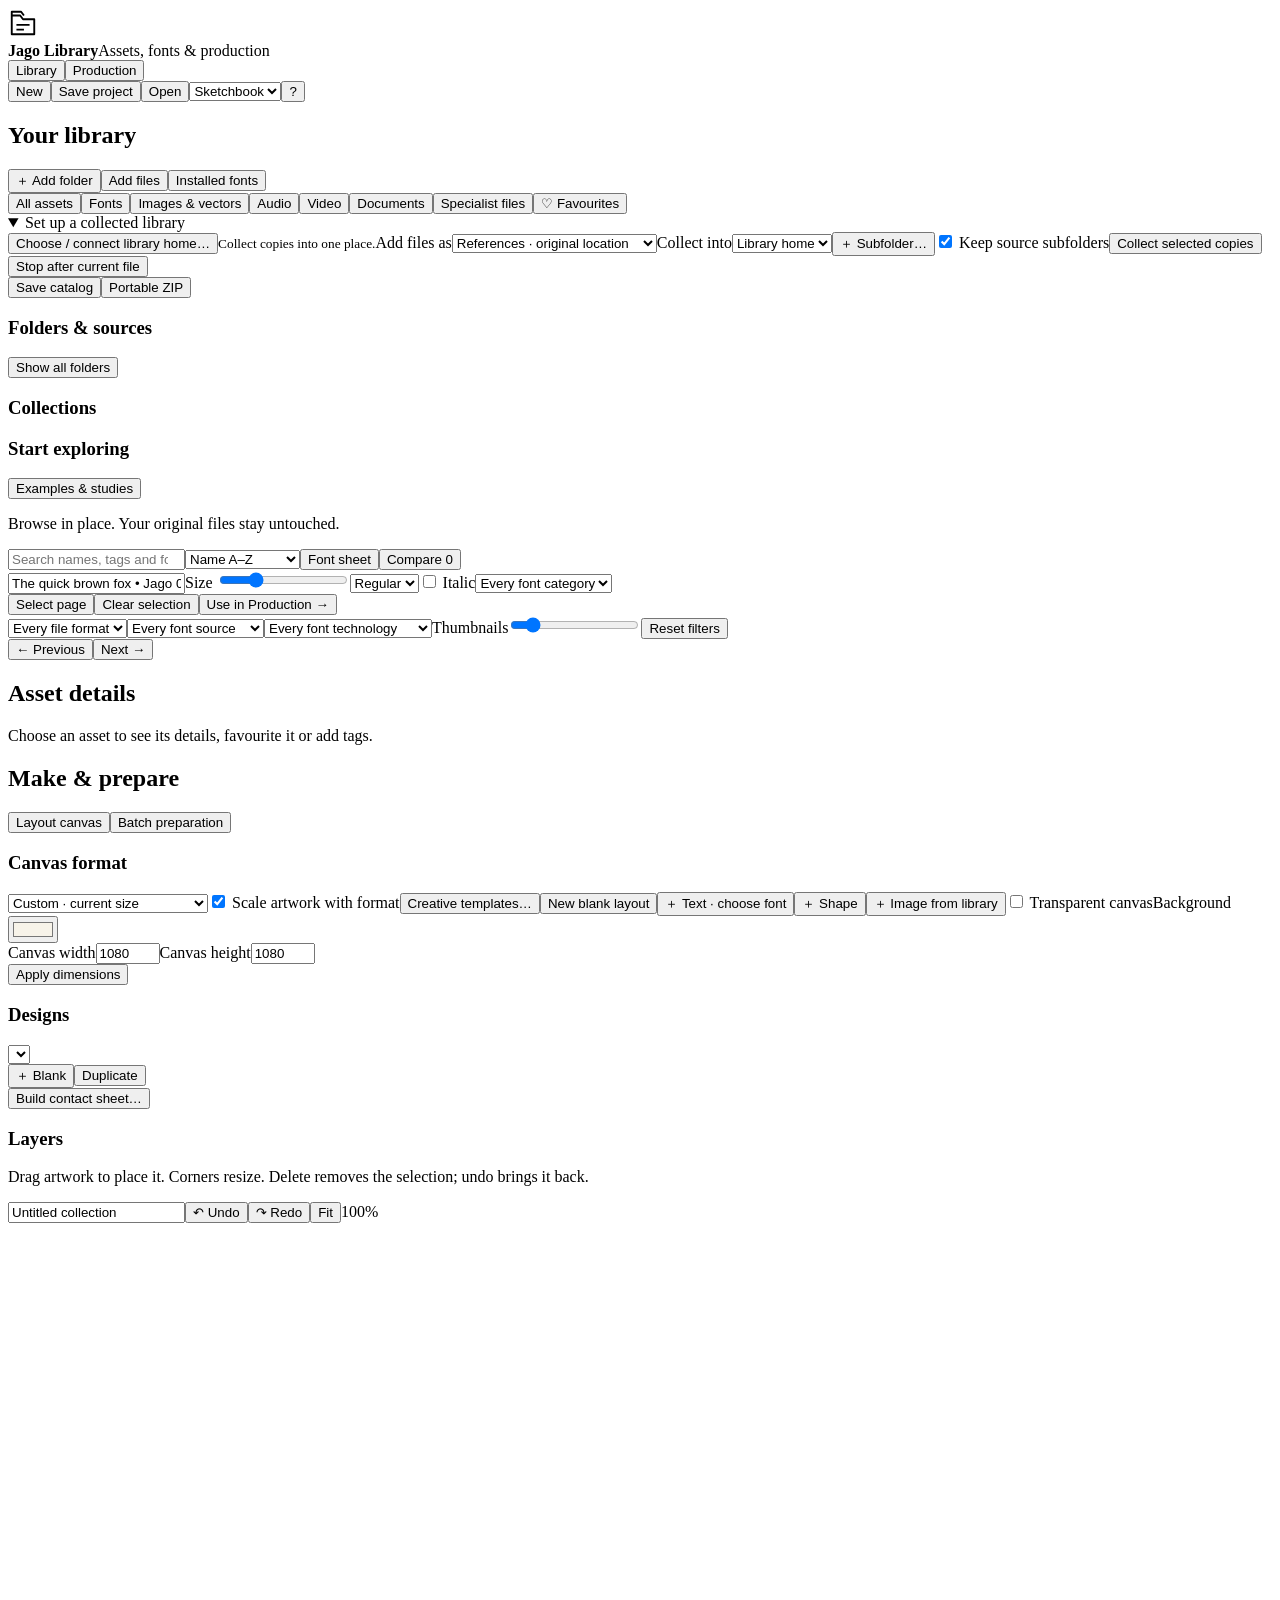
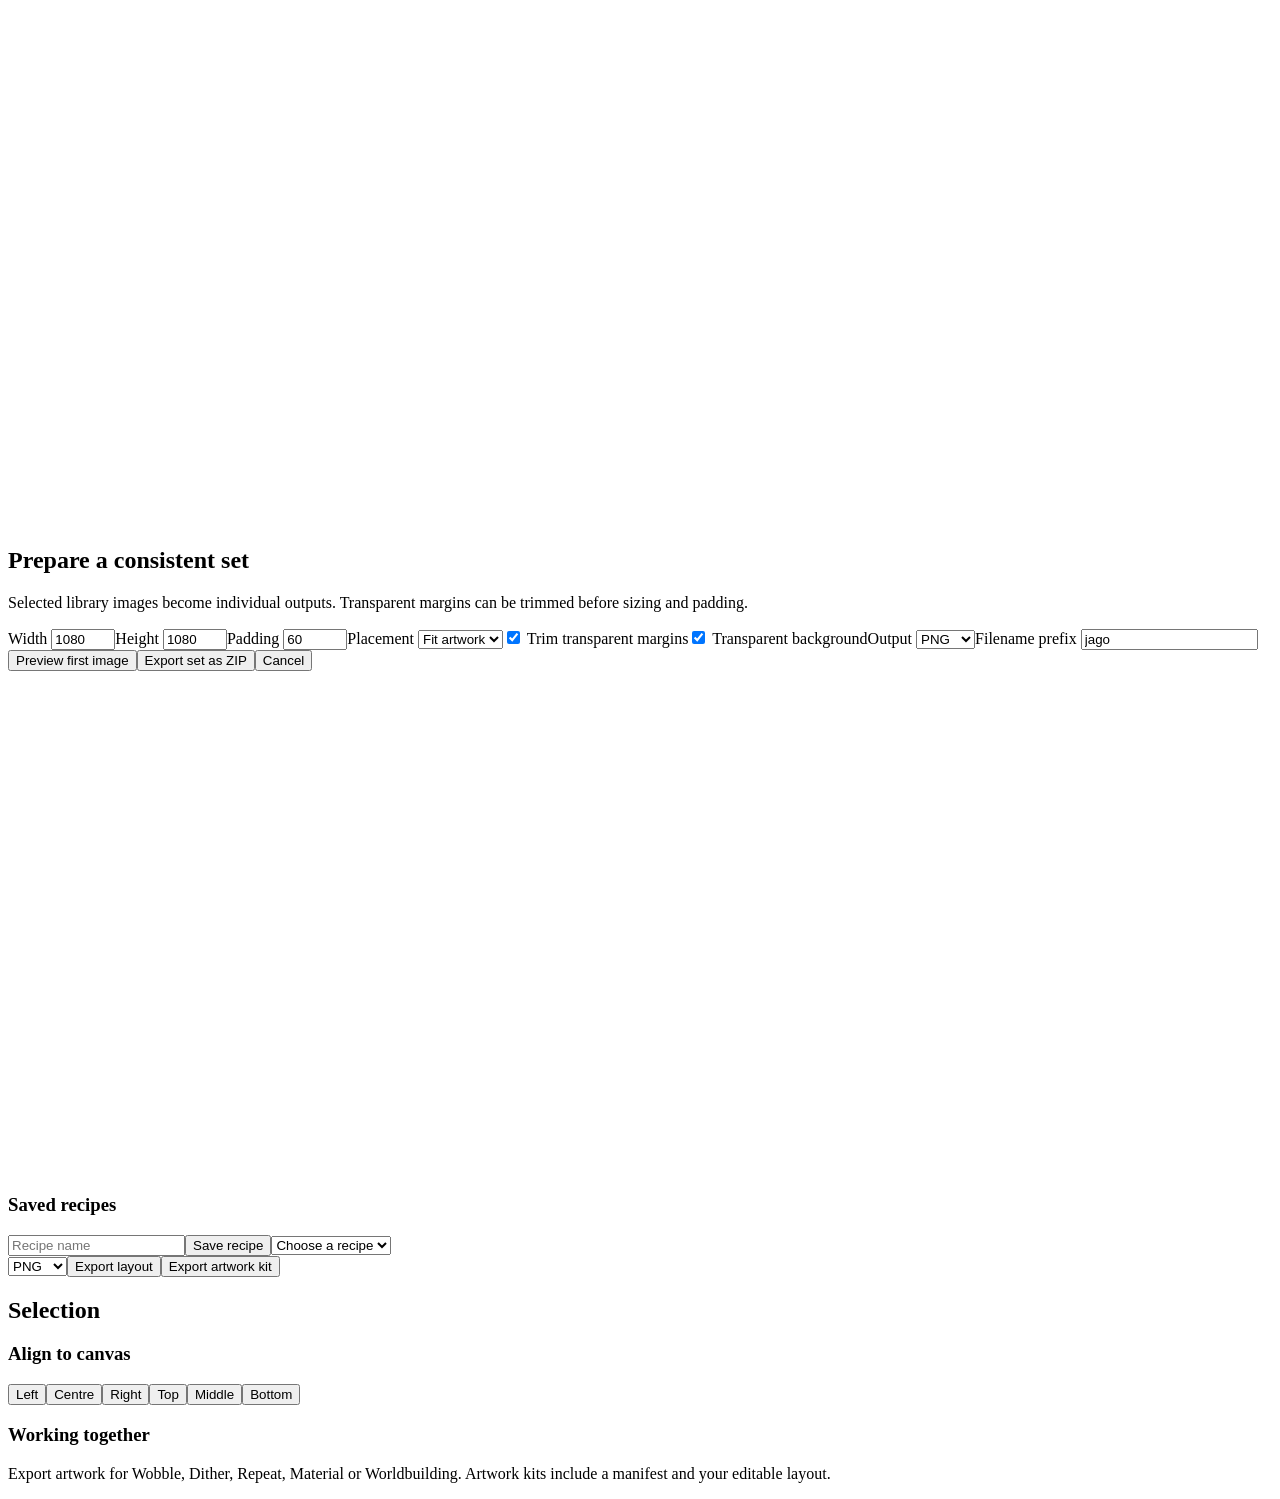
==== Source/Web/index.html @ 7f6089d3 "Prepare Jago Library 0.9.0 release Browse assets and fonts, organise collections, build layouts and " ====
<!doctype html><html lang="en"><meta charset="utf-8"><meta name="viewport" content="width=device-width,initial-scale=1"><title>Jago Library + Production Studio</title><style>/*STYLE*/</style><body>
<header><div class="brand"><svg viewBox="0 0 32 32" width="30" height="30" aria-hidden="true"><path d="M4 8h9l3 4h12v16H4Z M4 8V4h10l3 4 M9 18h14 M9 23h8" fill="none" stroke="currentColor" stroke-width="2" stroke-linejoin="round"/></svg><div><strong>Jago Library</strong><span>Assets, fonts &amp; production</span></div></div><nav aria-label="Workspace"><button id="libraryTab" class="active">Library</button><button id="productionTab">Production</button></nav><div class="headActions"><button id="newProject">New</button><button id="save">Save project</button><button id="open">Open</button><select id="theme" aria-label="Application appearance"><option value="sketch">Sketchbook</option><option value="dark">Charcoal</option><option value="paper">Paper</option><option value="plum">Plum</option><option value="candy">Candy</option></select><button id="help" aria-label="Help and about">?</button></div></header>
<div id="library" class="workspace"><aside class="left"><h2>Your library</h2><button id="folder" class="primary full">＋ Add folder</button><button id="import" class="full">Add files</button><button id="fonts" class="full">Installed fonts</button><div class="section"><button data-type="all" class="filter active">All assets <span id="countAll"></span></button><button data-type="font" class="filter">Fonts</button><button data-type="image" class="filter">Images & vectors</button><button data-type="audio" class="filter">Audio</button><button data-type="video" class="filter">Video</button><button data-type="pdf" class="filter">Documents</button><button data-type="special" class="filter">Specialist files</button><button id="favourites" class="filter">♡ Favourites</button></div><section id="managedControls" class="section"><details id="libraryManager" open><summary id="homeSummary">Set up a collected library</summary><button id="libraryHome" class="full primary">Choose / connect library home…</button><small id="libraryPath">Collect copies into one place.</small><label>Add files as<select id="addMode" class="full"><option value="reference">References · original location</option><option value="copy">Collected copies · library home</option></select></label><label>Collect into<select id="collectFolder" class="full"><option value="">Library home</option></select></label><button id="newLibraryFolder" class="full">＋ Subfolder…</button><label class="inlineCheck"><input id="preserveFolders" type="checkbox" checked> Keep source subfolders</label><button id="collectSelected" class="full">Collect selected copies</button><button id="collectCancel" class="full hidden">Stop after current file</button><small id="collectStatus" role="status"></small><div class="toolbar"><button id="saveLibrary">Save catalog</button><button id="exportLibrary">Portable ZIP</button></div><div id="managedFolders"></div></details></section><h3>Folders & sources</h3><div id="roots"></div><button id="clearFolder" class="small full">Show all folders</button><h3>Collections</h3><div id="tags"></div><h3>Start exploring</h3><button id="examples" class="full">Examples & studies</button><p class="muted">Browse in place. Your original files stay untouched.</p><div class="grow"></div><small id="mode"></small></aside>
<main><div class="toolbar"><input id="search" type="search" placeholder="Search names, tags and fonts…" aria-label="Search library"><select id="sort" aria-label="Sort library"><option value="name">Name A–Z</option><option value="recent">Recently added</option><option value="size">Largest files</option></select><button id="fontProof">Font sheet</button><button id="compare">Compare <span id="compareCount">0</span></button></div><div class="specimen" id="specimen"><input id="sample" value="The quick brown fox • Jago 0123456789" aria-label="Font preview text"><label>Size <input id="sampleSize" type="range" min="18" max="72" value="32"></label><select id="sampleWeight" aria-label="Font preview weight"><option value="400">Regular</option><option value="700">Bold</option></select><label style="width:auto"><input id="sampleItalic" type="checkbox"> Italic</label><select id="fontCategory" aria-label="Font category filter"><option value="">Every font category</option><option>Serif</option><option>Sans</option><option>Mono</option><option>Display</option><option>Uncategorised</option></select></div><div class="toolbar small"><span id="resultCount"></span><button id="selectPage">Select page</button><button id="clearSelection">Clear selection</button><button id="send" class="primary">Use in Production →</button></div><div class="catalogFilters"><select id="extensionFilter" aria-label="File format"><option value="">Every file format</option></select><select id="fontSource" aria-label="Font source"><option value="">Every font source</option><option value="suite">Jago shared pool</option><option value="installed">Installed on this PC</option><option value="machine">Machine-installed</option><option value="user">User-installed</option><option value="file">Library font files</option></select><select id="fontTechnology" aria-label="Font technology"><option value="">Every font technology</option><option value="variable">Variable fonts</option><option value="static">Static fonts</option><option value="unknown">Not inspected / unknown</option></select><label class="thumbSize">Thumbnails<input id="thumbSize" type="range" min="140" max="520" value="190" step="10"></label><button id="resetFilters">Reset filters</button></div><div id="filterSummary" class="badge"></div><div id="grid" class="grid"></div><div class="pager"><button id="previous">← Previous</button><span id="pageLabel"></span><button id="next">Next →</button></div></main>
<aside class="inspector"><h2>Asset details</h2><div id="details" class="details"><p class="muted">Choose an asset to see its details, favourite it or add tags.</p></div></aside></div>
<div id="production" class="workspace hidden"><aside class="left"><h2>Make & prepare</h2><button id="canvasMode" class="full active">Layout canvas</button><button id="batchMode" class="full">Batch preparation</button><div class="section"><h3>Canvas format</h3><select id="template" class="full"><option value="custom">Custom · current size</option><option value="square">Square post · 1080 × 1080</option><option value="portrait">Portrait post · 1080 × 1350</option><option value="story">Story · 1080 × 1920</option><option value="proof">Landscape proof · 1123 × 794</option><option value="sheet">A4 sheet · 2480 × 3508</option></select><label class="inlineCheck"><input id="scaleWithFormat" type="checkbox" checked> Scale artwork with format</label><button id="templateGallery" class="full">Creative templates…</button><button id="newLayout" class="full">New blank layout</button><button id="addText" class="full">＋ Text · choose font</button><button id="addShape" class="full">＋ Shape</button><button id="chooseImages" class="full">＋ Image from library</button><label class="inlineCheck"><input id="clearCanvas" type="checkbox"> Transparent canvas</label><label>Background <input id="background" type="color" value="#f7f3e9"></label></div><div class="fieldPair"><label>Canvas width<input id="docWidth" type="number" min="64" max="4096" value="1080"></label><label>Canvas height<input id="docHeight" type="number" min="64" max="4096" value="1080"></label></div><button id="applySize" class="full">Apply dimensions</button><h3>Designs</h3><select id="boardList" class="full" aria-label="Current design"></select><div class="toolbar"><button id="addBoard">＋ Blank</button><button id="duplicateBoard">Duplicate</button></div><button id="contactSheet" class="full">Build contact sheet…</button><h3>Layers</h3><div id="layers" class="layers"></div><div class="grow"></div><p class="muted">Drag artwork to place it. Corners resize. Delete removes the selection; undo brings it back.</p></aside>
<main class="productionMain"><div class="toolbar"><input id="projectName" value="Untitled collection" aria-label="Project name"><button id="undo" title="Undo (Ctrl+Z)">↶ Undo</button><button id="redo" title="Redo (Ctrl+Shift+Z)">↷ Redo</button><button id="fit">Fit</button><span id="zoomLabel">100%</span></div><div id="canvasArea"><div id="canvasStage"><canvas id="canvas" width="900" height="900" aria-label="Production layout"></canvas></div></div><div id="batchArea" class="hidden"><h2>Prepare a consistent set</h2><p class="muted">Selected library images become individual outputs. Transparent margins can be trimmed before sizing and padding.</p><div class="batchControls"><label>Width <input id="batchWidth" type="number" min="64" max="4096" value="1080"></label><label>Height <input id="batchHeight" type="number" min="64" max="4096" value="1080"></label><label>Padding <input id="padding" type="number" min="0" max="1000" value="60"></label><label>Placement <select id="placement"><option value="contain">Fit artwork</option><option value="cover">Fill & crop</option></select></label><label><input id="trim" type="checkbox" checked> Trim transparent margins</label><label><input id="transparent" type="checkbox" checked> Transparent background</label><label>Output <select id="format"><option value="png">PNG</option><option value="jpeg">JPEG</option><option value="webp">WebP</option></select></label><label>Filename prefix <input id="prefix" value="jago"></label></div><div class="toolbar"><button id="previewBatch">Preview first image</button><button id="exportBatch" class="primary">Export set as ZIP</button><button id="cancelBatch" class="hidden">Cancel</button></div><canvas id="batchPreview" width="500" height="500"></canvas><p id="batchInfo"></p><h3>Saved recipes</h3><div class="toolbar"><input id="recipeName" placeholder="Recipe name" aria-label="Recipe name"><button id="saveRecipe">Save recipe</button><select id="recipes" aria-label="Saved recipes"><option value="">Choose a recipe</option></select></div></div><footer><span id="dimensions"></span><select id="layoutFormat" aria-label="Layout export format"><option value="png">PNG</option><option value="jpeg">JPEG</option><option value="webp">WebP</option></select><button id="exportLayout" class="primary">Export layout</button><button id="exportKit">Export artwork kit</button></footer></main>
<aside class="inspector"><h2>Selection</h2><div id="layerDetails"></div><div id="alignmentTools" class="section"><h3>Align to canvas</h3><div class="toolbar"><button data-align="left">Left</button><button data-align="center">Centre</button><button data-align="right">Right</button><button data-align="top">Top</button><button data-align="middle">Middle</button><button data-align="bottom">Bottom</button></div></div><div class="section"><h3>Working together</h3><p class="muted">Export artwork for Wobble, Dither, Repeat, Material or Worldbuilding. Artwork kits include a manifest and your editable layout.</p></div></aside></div>
<div id="toast" role="status"></div><dialog id="dialog"><button id="closeDialog" class="close" aria-label="Close dialog">×</button><div id="dialogBody"></div></dialog><input id="fileInput" type="file" multiple hidden accept="image/*,audio/*,.ttf,.otf,.woff,.woff2"><input id="folderInput" type="file" webkitdirectory multiple hidden><input id="projectInput" type="file" hidden accept=".jagolibrary,.json"><script>/*FILES*/</script><script>/*EXAMPLES*/</script><script>/*METADATA*/</script><script>/*ENHANCEMENTS*/</script><script>/*MANAGED*/</script><script>/*APP*/</script><script>/*ROUND*/</script><script>/*REFINEMENT*/
/*PRODUCTION_UPDATE*/</script><script>/*PDF_WORKBENCH*/</script><script>/*EXPORT_UPDATE*/</script><script>/*SUITE_BRIDGE*/</script><script>/*SUITE_ADAPTER*/</script></body></html>
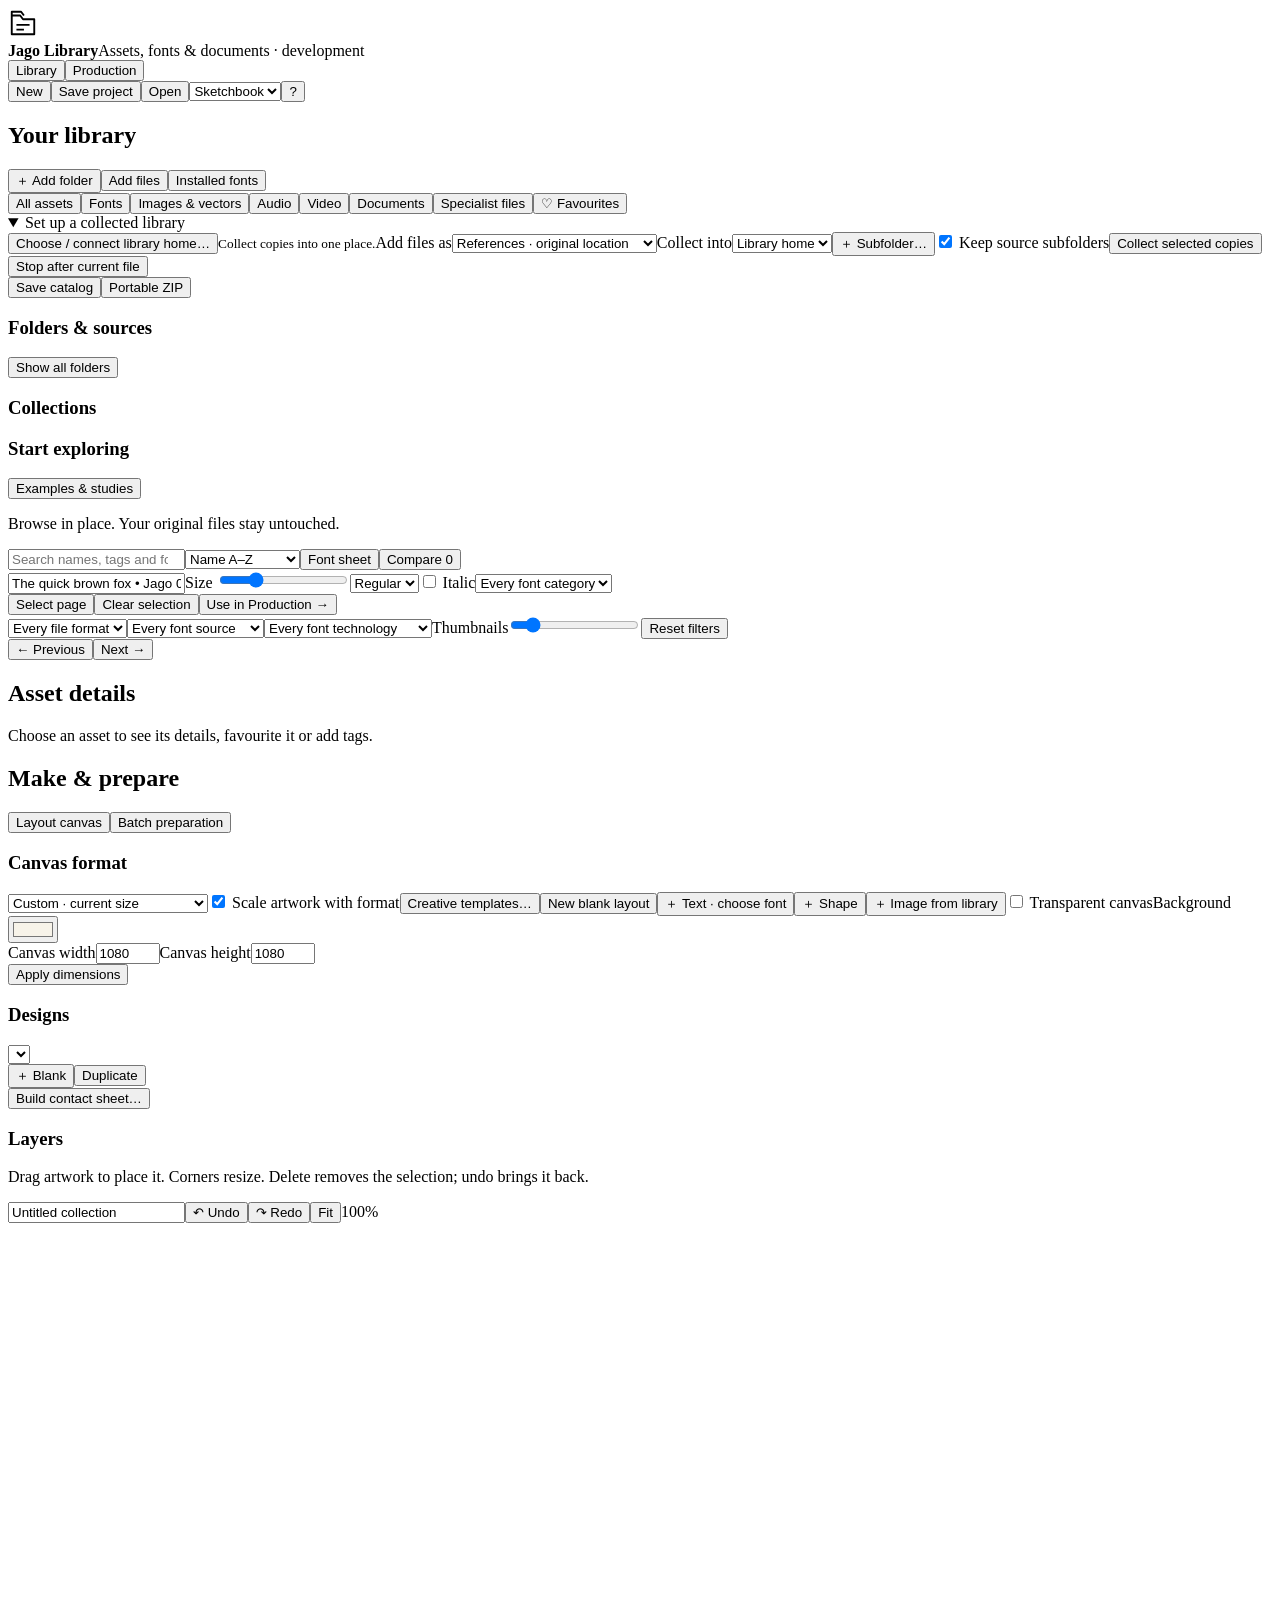
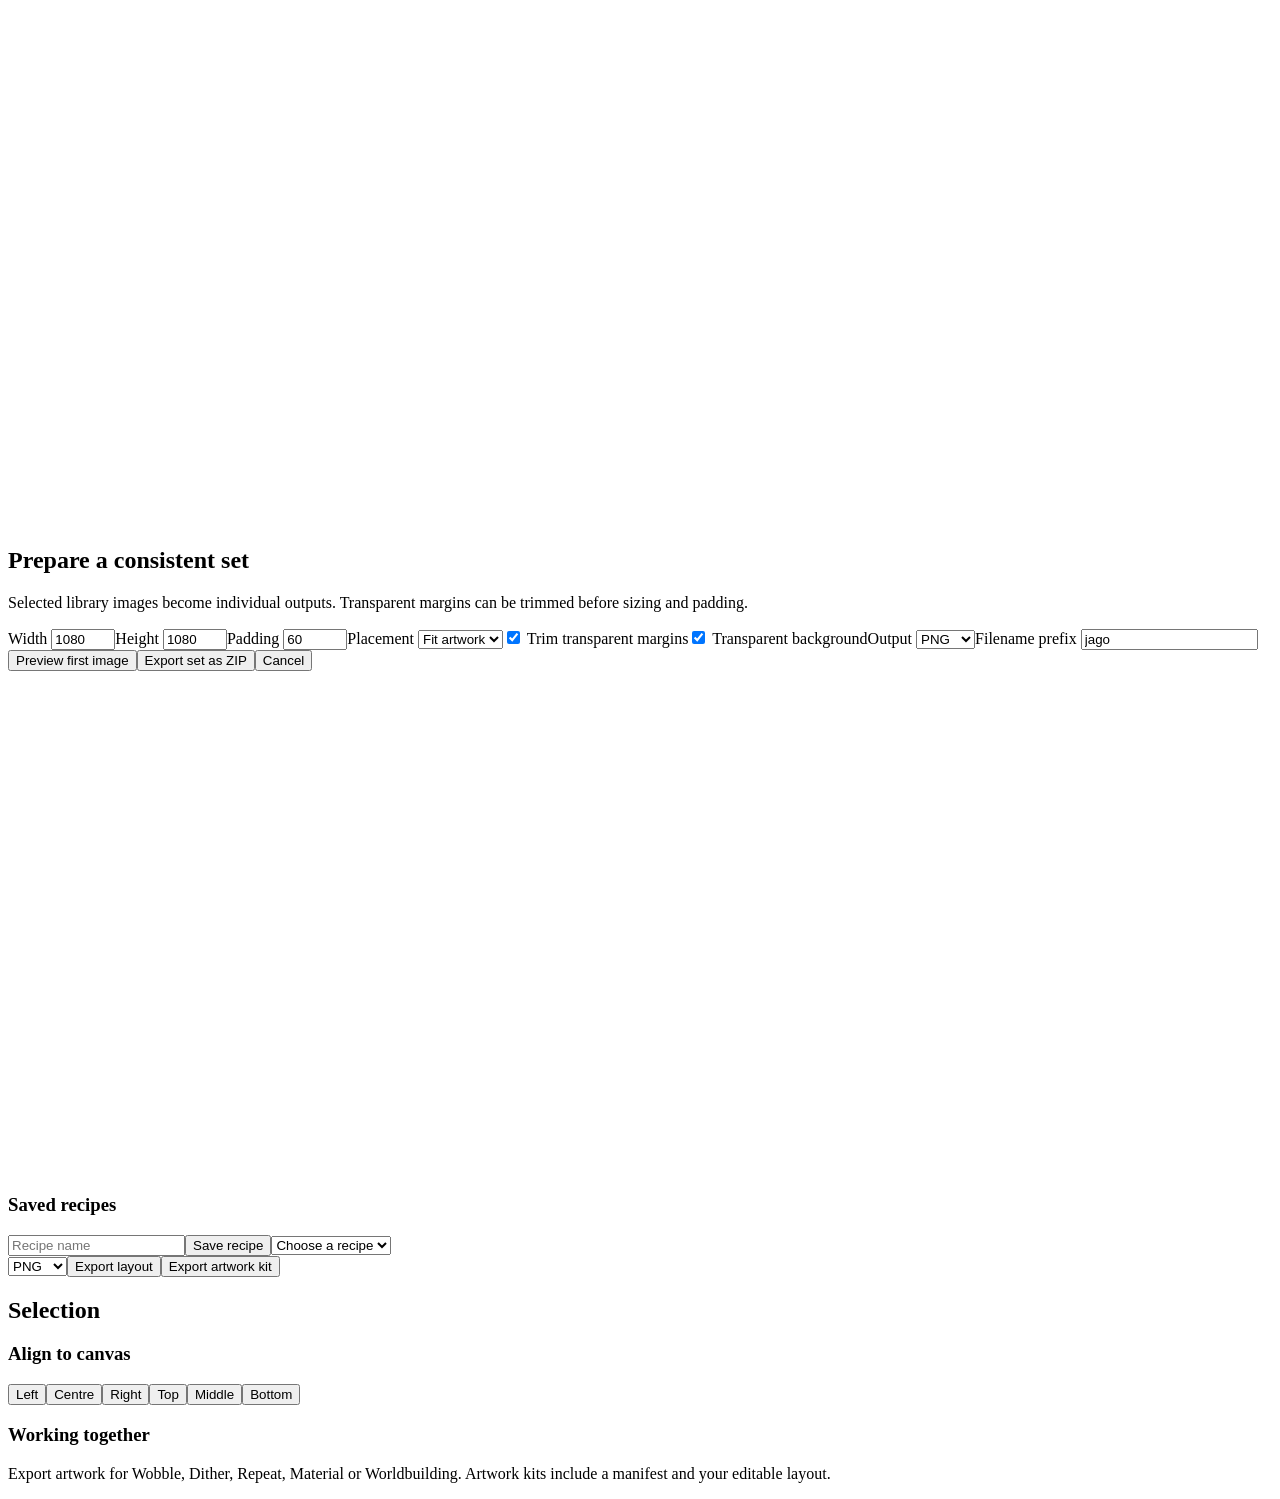
==== commit 537c5501: "Prepare Jago Library 0.10.4 release Update the current source, illustrated guide, and offline browse" ====
--- a/Source/Web/index.html
+++ b/Source/Web/index.html
@@ -1,5 +1,5 @@
 <!doctype html><html lang="en"><meta charset="utf-8"><meta name="viewport" content="width=device-width,initial-scale=1"><title>Jago Library + Production Studio</title><style>/*STYLE*/</style><body>
-<header><div class="brand"><svg viewBox="0 0 32 32" width="30" height="30" aria-hidden="true"><path d="M4 8h9l3 4h12v16H4Z M4 8V4h10l3 4 M9 18h14 M9 23h8" fill="none" stroke="currentColor" stroke-width="2" stroke-linejoin="round"/></svg><div><strong>Jago Library</strong><span>Assets, fonts &amp; production</span></div></div><nav aria-label="Workspace"><button id="libraryTab" class="active">Library</button><button id="productionTab">Production</button></nav><div class="headActions"><button id="newProject">New</button><button id="save">Save project</button><button id="open">Open</button><select id="theme" aria-label="Application appearance"><option value="sketch">Sketchbook</option><option value="dark">Charcoal</option><option value="paper">Paper</option><option value="plum">Plum</option><option value="candy">Candy</option></select><button id="help" aria-label="Help and about">?</button></div></header>
+<header><div class="brand"><svg viewBox="0 0 32 32" width="30" height="30" aria-hidden="true"><path d="M4 8h9l3 4h12v16H4Z M4 8V4h10l3 4 M9 18h14 M9 23h8" fill="none" stroke="currentColor" stroke-width="2" stroke-linejoin="round"/></svg><div><strong>Jago Library</strong><span>Assets, fonts &amp; documents · development</span></div></div><nav aria-label="Workspace"><button id="libraryTab" class="active">Library</button><button id="productionTab">Production</button></nav><div class="headActions"><button id="newProject">New</button><button id="save">Save project</button><button id="open">Open</button><select id="theme" aria-label="Application appearance"><option value="sketch">Sketchbook</option><option value="dark">Charcoal</option><option value="paper">Paper</option><option value="plum">Plum</option><option value="candy">Candy</option></select><button id="help" aria-label="Help and about">?</button></div></header>
 <div id="library" class="workspace"><aside class="left"><h2>Your library</h2><button id="folder" class="primary full">＋ Add folder</button><button id="import" class="full">Add files</button><button id="fonts" class="full">Installed fonts</button><div class="section"><button data-type="all" class="filter active">All assets <span id="countAll"></span></button><button data-type="font" class="filter">Fonts</button><button data-type="image" class="filter">Images & vectors</button><button data-type="audio" class="filter">Audio</button><button data-type="video" class="filter">Video</button><button data-type="pdf" class="filter">Documents</button><button data-type="special" class="filter">Specialist files</button><button id="favourites" class="filter">♡ Favourites</button></div><section id="managedControls" class="section"><details id="libraryManager" open><summary id="homeSummary">Set up a collected library</summary><button id="libraryHome" class="full primary">Choose / connect library home…</button><small id="libraryPath">Collect copies into one place.</small><label>Add files as<select id="addMode" class="full"><option value="reference">References · original location</option><option value="copy">Collected copies · library home</option></select></label><label>Collect into<select id="collectFolder" class="full"><option value="">Library home</option></select></label><button id="newLibraryFolder" class="full">＋ Subfolder…</button><label class="inlineCheck"><input id="preserveFolders" type="checkbox" checked> Keep source subfolders</label><button id="collectSelected" class="full">Collect selected copies</button><button id="collectCancel" class="full hidden">Stop after current file</button><small id="collectStatus" role="status"></small><div class="toolbar"><button id="saveLibrary">Save catalog</button><button id="exportLibrary">Portable ZIP</button></div><div id="managedFolders"></div></details></section><h3>Folders & sources</h3><div id="roots"></div><button id="clearFolder" class="small full">Show all folders</button><h3>Collections</h3><div id="tags"></div><h3>Start exploring</h3><button id="examples" class="full">Examples & studies</button><p class="muted">Browse in place. Your original files stay untouched.</p><div class="grow"></div><small id="mode"></small></aside>
 <main><div class="toolbar"><input id="search" type="search" placeholder="Search names, tags and fonts…" aria-label="Search library"><select id="sort" aria-label="Sort library"><option value="name">Name A–Z</option><option value="recent">Recently added</option><option value="size">Largest files</option></select><button id="fontProof">Font sheet</button><button id="compare">Compare <span id="compareCount">0</span></button></div><div class="specimen" id="specimen"><input id="sample" value="The quick brown fox • Jago 0123456789" aria-label="Font preview text"><label>Size <input id="sampleSize" type="range" min="18" max="72" value="32"></label><select id="sampleWeight" aria-label="Font preview weight"><option value="400">Regular</option><option value="700">Bold</option></select><label style="width:auto"><input id="sampleItalic" type="checkbox"> Italic</label><select id="fontCategory" aria-label="Font category filter"><option value="">Every font category</option><option>Serif</option><option>Sans</option><option>Mono</option><option>Display</option><option>Uncategorised</option></select></div><div class="toolbar small"><span id="resultCount"></span><button id="selectPage">Select page</button><button id="clearSelection">Clear selection</button><button id="send" class="primary">Use in Production →</button></div><div class="catalogFilters"><select id="extensionFilter" aria-label="File format"><option value="">Every file format</option></select><select id="fontSource" aria-label="Font source"><option value="">Every font source</option><option value="suite">Jago shared pool</option><option value="installed">Installed on this PC</option><option value="machine">Machine-installed</option><option value="user">User-installed</option><option value="file">Library font files</option></select><select id="fontTechnology" aria-label="Font technology"><option value="">Every font technology</option><option value="variable">Variable fonts</option><option value="static">Static fonts</option><option value="unknown">Not inspected / unknown</option></select><label class="thumbSize">Thumbnails<input id="thumbSize" type="range" min="140" max="520" value="190" step="10"></label><button id="resetFilters">Reset filters</button></div><div id="filterSummary" class="badge"></div><div id="grid" class="grid"></div><div class="pager"><button id="previous">← Previous</button><span id="pageLabel"></span><button id="next">Next →</button></div></main>
 <aside class="inspector"><h2>Asset details</h2><div id="details" class="details"><p class="muted">Choose an asset to see its details, favourite it or add tags.</p></div></aside></div>
@@ -7,4 +7,6 @@
 <main class="productionMain"><div class="toolbar"><input id="projectName" value="Untitled collection" aria-label="Project name"><button id="undo" title="Undo (Ctrl+Z)">↶ Undo</button><button id="redo" title="Redo (Ctrl+Shift+Z)">↷ Redo</button><button id="fit">Fit</button><span id="zoomLabel">100%</span></div><div id="canvasArea"><div id="canvasStage"><canvas id="canvas" width="900" height="900" aria-label="Production layout"></canvas></div></div><div id="batchArea" class="hidden"><h2>Prepare a consistent set</h2><p class="muted">Selected library images become individual outputs. Transparent margins can be trimmed before sizing and padding.</p><div class="batchControls"><label>Width <input id="batchWidth" type="number" min="64" max="4096" value="1080"></label><label>Height <input id="batchHeight" type="number" min="64" max="4096" value="1080"></label><label>Padding <input id="padding" type="number" min="0" max="1000" value="60"></label><label>Placement <select id="placement"><option value="contain">Fit artwork</option><option value="cover">Fill & crop</option></select></label><label><input id="trim" type="checkbox" checked> Trim transparent margins</label><label><input id="transparent" type="checkbox" checked> Transparent background</label><label>Output <select id="format"><option value="png">PNG</option><option value="jpeg">JPEG</option><option value="webp">WebP</option></select></label><label>Filename prefix <input id="prefix" value="jago"></label></div><div class="toolbar"><button id="previewBatch">Preview first image</button><button id="exportBatch" class="primary">Export set as ZIP</button><button id="cancelBatch" class="hidden">Cancel</button></div><canvas id="batchPreview" width="500" height="500"></canvas><p id="batchInfo"></p><h3>Saved recipes</h3><div class="toolbar"><input id="recipeName" placeholder="Recipe name" aria-label="Recipe name"><button id="saveRecipe">Save recipe</button><select id="recipes" aria-label="Saved recipes"><option value="">Choose a recipe</option></select></div></div><footer><span id="dimensions"></span><select id="layoutFormat" aria-label="Layout export format"><option value="png">PNG</option><option value="jpeg">JPEG</option><option value="webp">WebP</option></select><button id="exportLayout" class="primary">Export layout</button><button id="exportKit">Export artwork kit</button></footer></main>
 <aside class="inspector"><h2>Selection</h2><div id="layerDetails"></div><div id="alignmentTools" class="section"><h3>Align to canvas</h3><div class="toolbar"><button data-align="left">Left</button><button data-align="center">Centre</button><button data-align="right">Right</button><button data-align="top">Top</button><button data-align="middle">Middle</button><button data-align="bottom">Bottom</button></div></div><div class="section"><h3>Working together</h3><p class="muted">Export artwork for Wobble, Dither, Repeat, Material or Worldbuilding. Artwork kits include a manifest and your editable layout.</p></div></aside></div>
 <div id="toast" role="status"></div><dialog id="dialog"><button id="closeDialog" class="close" aria-label="Close dialog">×</button><div id="dialogBody"></div></dialog><input id="fileInput" type="file" multiple hidden accept="image/*,audio/*,.ttf,.otf,.woff,.woff2"><input id="folderInput" type="file" webkitdirectory multiple hidden><input id="projectInput" type="file" hidden accept=".jagolibrary,.json"><script>/*FILES*/</script><script>/*EXAMPLES*/</script><script>/*METADATA*/</script><script>/*ENHANCEMENTS*/</script><script>/*MANAGED*/</script><script>/*APP*/</script><script>/*ROUND*/</script><script>/*REFINEMENT*/
-/*PRODUCTION_UPDATE*/</script><script>/*PDF_WORKBENCH*/</script><script>/*EXPORT_UPDATE*/</script><script>/*SUITE_BRIDGE*/</script><script>/*SUITE_ADAPTER*/</script></body></html>
+/*PRODUCTION_UPDATE*/</script><script>/*PDF_WORKBENCH*/</script><script>/*EXPORT_UPDATE*/</script><script>/*SUITE_BRIDGE*/</script><script>/*SUITE_ADAPTER*/</script><script>/*SOURCE_MODEL*/</script><script>/*SOURCE_HUB*/</script><script>/*DOCUMENT_HUB*/</script><script>/*PROJECT_MODEL*/</script><script>/*PROJECT_HUB*/</script><script>/*PROJECT_KITS*/</script><script>/*PROJECT_SEARCH*/</script><script>/*PROJECT_HANDOFF*/</script><script>/*PROJECT_REVIEW*/</script><script>/*USER_TEMPLATES*/</script><script>/*WORKFLOW_MODEL*/</script><script>/*WORKFLOW_HUB*/</script><script>/*CREATIVE_MODEL*/</script><script>/*BOARD_LAYOUT*/
+/*REFERENCE_BOARDS*/</script><script>/*CREATIVE_HUB*/</script><script>/*LIBRARY_HOME*/</script><script>/*PRODUCTION_VIDEO*/</script><script>/*BOARD_HUB*/
+/*IMAGE_TEXT*/</script></body></html>
